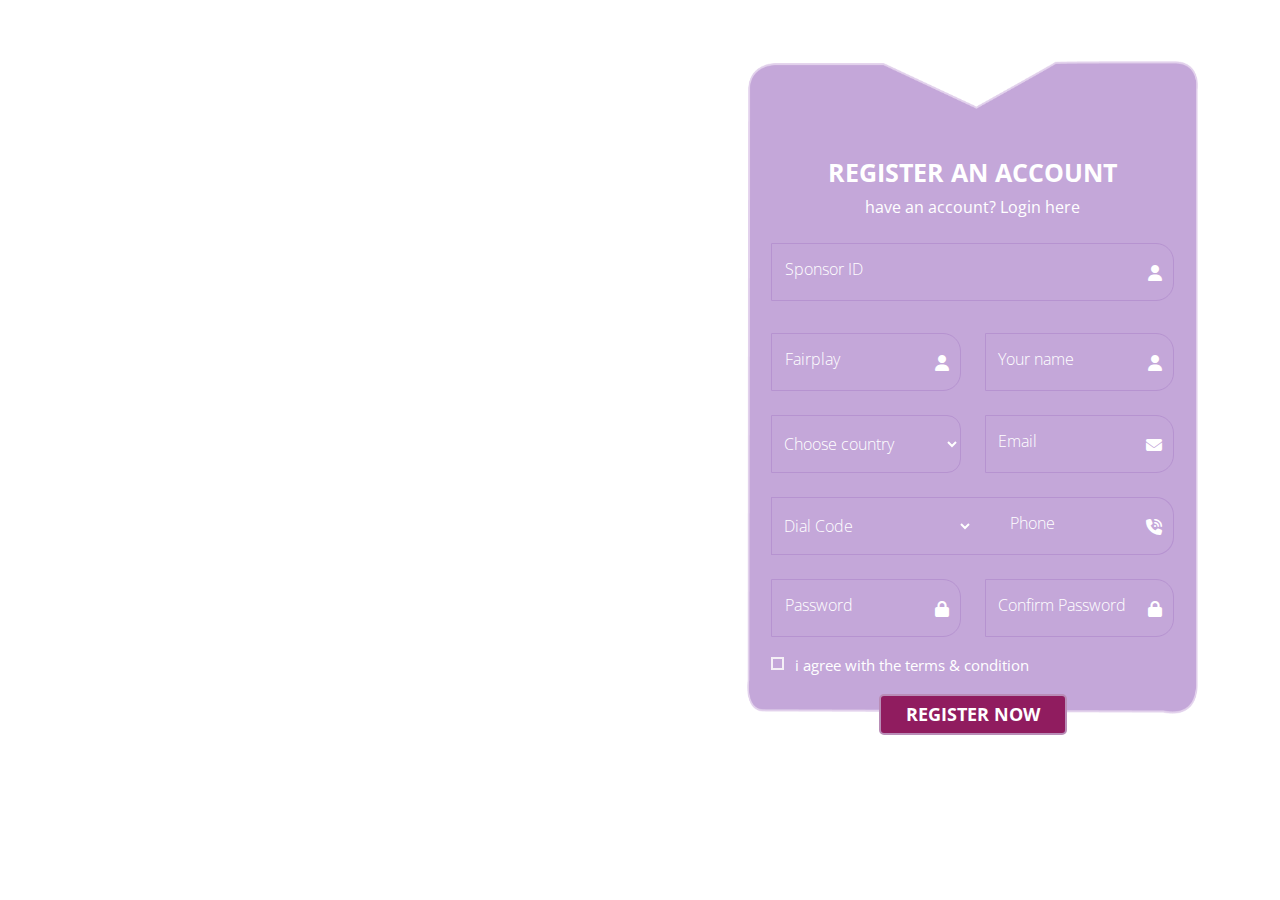
==== register.html @ d443bae4 "new files added" ====
<!DOCTYPE html>
<html lang="en">

<head>
    <meta charset="UTF-8">
    <meta name="viewport" content="width=device-width, initial-scale=1.0">
    <title>Login register</title>
    <link href="https://cdn.jsdelivr.net/npm/bootstrap@5.0.2/dist/css/bootstrap.min.css" rel="stylesheet">
    <link rel="stylesheet" href="css/login-1.css">
    <link rel="stylesheet" href="https://cdnjs.cloudflare.com/ajax/libs/font-awesome/6.5.1/css/all.min.css">
    <link rel="preconnect" href="https://fonts.googleapis.com">
    <link rel="preconnect" href="https://fonts.gstatic.com" crossorigin>
    <link href="https://fonts.googleapis.com/css2?family=Open+Sans:ital,wght@0,300..800;1,300..800&display=swap"
        rel="stylesheet">
    <link rel="icon" href="images/favicon-icon.png">

</head>

<body>
    <section class="bg-images">
        <div class="container">
            <div class="row justify-content-end">
                <div class="col-12 col-xl-5">
                    <div class="relative regtster-img">
                        <img src="images/bg-color.png">
                        <div class="back-color px-4 pt-5 pb-4 top-5-2 absolute">
                            <div class="login ">
                                <div class="text-center my-4">
                                    <h2 class="text-white account-11 pt-4">REGISTER AN ACCOUNT</h2>
                                    <span class="text-white">have an account? Login here</span>
                                </div>
                            </div>
                            <div class="form-floating mb-3  top-5">
                                <input type="name" class="form-control" id="floatingInput"
                                    placeholder="name@example.com">
                                <label for="floatingInput" class="text-white">Sponsor ID</label>
                                <div class="relative">
                                    <div class="icon">
                                        <i class="fa-solid fa-user"></i>
                                    </div>
                                </div>
                            </div>
                            <div class="row ">
                                <div class="col-6">
                                    <div class="form-floating mt-3">
                                        <input type="text" class="form-control" id="floatingPassword" placeholder="">
                                        <label for="floatingPassword" class="text-white">Fairplay</label>
                                        <div class="relative">
                                            <div class="icon">
                                                <i class="fa-solid fa-user"></i>
                                            </div>
                                        </div>
                                    </div>
                                </div>
                                <div class="col-6">
                                    <div class="form-floating mt-3">
                                        <input type="text" class="form-control" id="floatingPassword"
                                            placeholder="Name">
                                        <label for="floatingPassword" class="text-white">Your name</label>

                                        <div class="relative">
                                            <div class="icon">
                                                <i class="fa-solid fa-user"></i>
                                            </div>
                                        </div>
                                    </div>
                                </div>
                                <div class="col-6 ">
                                    <div class="form-floating mt-4 ">
                                        <select name="" id="select-1" class="py-3 pe-2 ps-2 select w-100">
                                            <option value="">Choose country</option>
                                            <option value="">Afghanistan - UTC+00:00</option>
                                            <option value="">Afghanistan - UTC+00:00</option>
                                            <option value="">Afghanistan - UTC+00:00</option>

                                        </select>
                                    </div>
                                </div>

                                <div class="col-6 ">
                                    <div class="form-floating mt-4">
                                        <input type="text" class="form-control" id="floatingPassword"
                                            placeholder="Password">
                                        <label for="floatingPassword" class="text-white">Email</label>

                                        <div class="relative">
                                            <div class="icon">
                                                <i class="fa-solid fa-envelope"></i>
                                            </div>
                                        </div>
                                    </div>
                                </div>


                                <div class="col-6 pe-0">
                                    <div class="mt-4">
                                        <select name="" id="select-1"
                                            class="py-3 boredr-none-1  ps-2 select w-100 rounded-0">
                                            <option value="">Dial Code</option>
                                            <option value="">1</option>
                                            <option value="">2</option>
                                            <option value="">3</option>
                                        </select>
                                    </div>
                                </div>

                                <div class="col-6 ps-0">
                                    <div class="form-floating mt-4">

                                        <input type="text" class="form-control boredr-none" id="floatingPassword"
                                            placeholder="Password">
                                        <label class="text-white ms-4">Phone</label>

                                        <div class="relative">
                                            <div class="icon">
                                                <i class="fa-solid fa-phone-volume"></i>
                                            </div>
                                        </div>
                                    </div>
                                </div>

                                <div class="col-6 ">
                                    <div class="form-floating mt-4">
                                        <input type="password" class="form-control" id="floatingPassword"
                                            placeholder="Password">
                                        <label for="floatingPassword" class="text-white">Password</label>
                                        <div class="relative">
                                            <div class="icon">
                                                <i class="fa-solid fa-lock"></i>
                                            </div>
                                        </div>
                                    </div>
                                </div>

                                <div class="col-6 ">
                                    <div class="form-floating mt-4">
                                        <input type="Confirm password" class="form-control" id="floatingPassword"
                                            placeholder="Password">
                                        <label for="floatingPassword" class="text-white">Confirm Password</label>

                                        <div class="relative">
                                            <div class="icon">
                                                <i class="fa-solid fa-lock"></i>
                                            </div>
                                        </div>
                                    </div>
                                </div>


                                <div class="col-12">
                                    <div class="form-check mt-3">
                                        <input class="form-check-input" type="checkbox" value="" id="flexCheckDefault">
                                        <label class="form-check-label" for="flexCheckDefault">
                                            <span class="text-white">i agree with the terms & condition</span>
                                        </label>
                                    </div>
                                </div>

                            </div>


                        </div>

                        <div class=" text-center position-relative mt-nm">
                            <a href="#" class="d-inline-block">REGISTER NOW</a>
                        </div>


                    </div>
                </div>


            </div>


        </div>
        </div>
        </div>




    </section>




    <script src="https://cdn.jsdelivr.net/npm/@popperjs/core@2.9.2/dist/umd/popper.min.js"></script>
    <script src="https://cdn.jsdelivr.net/npm/bootstrap@5.0.2/dist/js/bootstrap.min.js"></script>
</body>

</html>
---- css/login-1.css ----
* {
    padding: 0px;
    margin: 0px;
    box-sizing: border-box;
    font-family: "Open Sans", sans-serif;
}

.sec-jj {
    position: relative;
}

a {
    display: inline-block;
    text-decoration: none;
}

.boredr-none-1 {
    height: 58px !important;
    border-right: 0px !important;
}

.boredr-none {
    border-left: 0px !important;
}

.bg-images {
    background-image: url("../images/hu-3-20.jpg");
    padding: 61px 0px;
    background-size: cover;
    background-position: right;
}

.regtster-img {
    position: relative;
}

.regtster-img img {
    height: 653px !important;
    width: 100%;
}

.top-5-2 {
    position: absolute;
    top: 0;
}

.form-floating>.form-control:focus~label,
.form-floating>.form-control:not(:placeholder-shown)~label,
.form-floating>.form-select~label {
    opacity: 65 !important;
    transform: translateY(-28.5px) translateX(1.15rem);
    background-color: #551075;
    /* border-radius: 20px; */
}

.form-control {
    padding-top: 10px !important;
    padding-bottom: 0px;
    border: 1px solid #b693d0;
}

.form-floating input {
    border-top-left-radius: 0px !important;
    border-bottom-left-radius: 0px !important;
    border-top-right-radius: 18px;
    border-bottom-right-radius: 18px;
    background-color: transparent !important;
    color: #ddcfe3 !important;
}

.form-floating>label {
    height: 52%;
    padding: 0rem 0.8rem;
    top: 13px;
    font-weight: 100;
}

.form-control:focus {
    border: 1px solid #ddcfe3 !important;
    box-shadow: none;
    /* border-left: 0 !important; */
}

.icon {
    color: #fff;
}

.relative .icon:hover {
    color: #901c5f;
}

.relative .icon {
    border-radius: 41%;
    position: absolute !important;
    top: 10px !important;
    right: 5px;
    /* background: #510E65; */
    padding: 8px 7px;
    transition: all 0.3s;
}

.form-check-input:focus {
    box-shadow: none !important;
}

.form-check-input:checked {
    box-shadow: none !important;
}

.form-check-input[type="checkbox"] {
    border: 2px solid #f4eff6 !important;
    background-color: transparent;
    cursor: pointer;
    border-radius: 0 !important;
}

#select-1 option {
    background-color: #63179b !important;
    color: #ffffff !important;
    padding: 30px 0px !important;
}

.form-check-input {
    width: 13px;
    height: 13px;
}

.account-11 {
    font-weight: 700 !important;
    font-size: 25px;
}

.select {
    color: #fff;
    padding-right: 40px;
    border-top-right-radius: 14px;
    border-bottom-right-radius: 14px;
    background-color: transparent;
    border: 1px solid #b693d0;
    outline: none;
    font-weight: 100;
}

.form-check span {
    font-size: 15px;
}

a {
    text-align: center;
    background-color: #901c5f;
    padding: 5px 25px;
    font-weight: 700;
    font-size: 18px;
    border: 2px solid #b98db7;
    border-radius: 5px;
    color: #ffff !important;
}

.mt-nm {
    margin-top: -20px;
}

@media (max-width: 1200px) {
    .regtster-img::after {
        display: none;
    }

    .regtster-img::before {
        display: none;
    }
}

@media (max-width: 992px) {}

@media (max-width: 768px) {}

@media (max-width: 576px) {
    .form-floating>label {
        font-size: 12px;
    }

    .select {
        font-size: 12px;
        height: 49px;
    }

    .relative .icon {
        font-size: 14px;

        top: 4px !important;
    }

    .form-floating>.form-control {
        padding: 0px 0.75rem;
        height: 47px !important;
    }

    .boredr-none-1 {
        height: 47px !important;
    }

    .regtster-img img {
        height: 600px !important;
    }
}

@media (max-width: 355px) {
    .regtster-img img {
        height: 630px !important;
    }
}
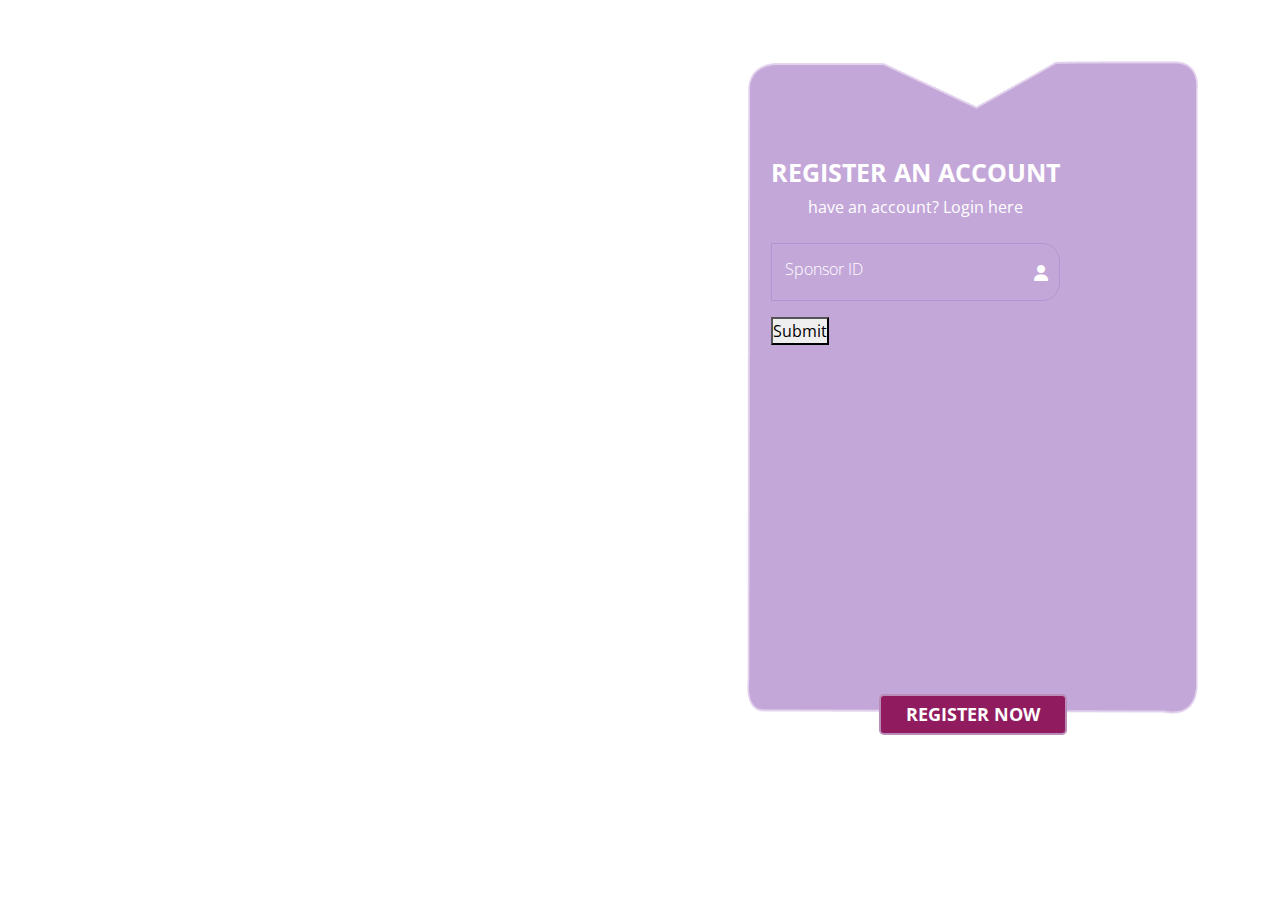
==== commit 78306d42: "new files add" ====
--- a/register.html
+++ b/register.html
@@ -24,142 +24,28 @@
                     <div class="relative regtster-img">
                         <img src="images/bg-color.png">
                         <div class="back-color px-4 pt-5 pb-4 top-5-2 absolute">
-                            <div class="login ">
-                                <div class="text-center my-4">
-                                    <h2 class="text-white account-11 pt-4">REGISTER AN ACCOUNT</h2>
-                                    <span class="text-white">have an account? Login here</span>
-                                </div>
-                            </div>
-                            <div class="form-floating mb-3  top-5">
-                                <input type="name" class="form-control" id="floatingInput"
-                                    placeholder="name@example.com">
-                                <label for="floatingInput" class="text-white">Sponsor ID</label>
-                                <div class="relative">
-                                    <div class="icon">
-                                        <i class="fa-solid fa-user"></i>
+                            <form id="registrationForm" method="POST">
+                                <div class="login">
+                                    <div class="text-center my-4">
+                                        <h2 class="text-white account-11 pt-4">REGISTER AN ACCOUNT</h2>
+                                        <span class="text-white">have an account? Login here</span>
                                     </div>
                                 </div>
-                            </div>
-                            <div class="row ">
-                                <div class="col-6">
-                                    <div class="form-floating mt-3">
-                                        <input type="text" class="form-control" id="floatingPassword" placeholder="">
-                                        <label for="floatingPassword" class="text-white">Fairplay</label>
-                                        <div class="relative">
-                                            <div class="icon">
-                                                <i class="fa-solid fa-user"></i>
-                                            </div>
+                                <div class="form-floating mb-3 top-5">
+                                    <input type="email" class="form-control" id="sponsorID" name="sponsorID"
+                                        placeholder="name@example.com">
+                                    <label for="sponsorID" class="text-white">Sponsor ID</label>
+                                    <div class="relative">
+                                        <div class="icon">
+                                            <i class="fa-solid fa-user"></i>
                                         </div>
                                     </div>
                                 </div>
-                                <div class="col-6">
-                                    <div class="form-floating mt-3">
-                                        <input type="text" class="form-control" id="floatingPassword"
-                                            placeholder="Name">
-                                        <label for="floatingPassword" class="text-white">Your name</label>
+                                <!-- Rest of the form fields with names -->
+                                <button type="submit">Submit</button>
+                            </form>
+                        </div>
 
-                                        <div class="relative">
-                                            <div class="icon">
-                                                <i class="fa-solid fa-user"></i>
-                                            </div>
-                                        </div>
-                                    </div>
-                                </div>
-                                <div class="col-6 ">
-                                    <div class="form-floating mt-4 ">
-                                        <select name="" id="select-1" class="py-3 pe-2 ps-2 select w-100">
-                                            <option value="">Choose country</option>
-                                            <option value="">Afghanistan - UTC+00:00</option>
-                                            <option value="">Afghanistan - UTC+00:00</option>
-                                            <option value="">Afghanistan - UTC+00:00</option>
-
-                                        </select>
-                                    </div>
-                                </div>
-
-                                <div class="col-6 ">
-                                    <div class="form-floating mt-4">
-                                        <input type="text" class="form-control" id="floatingPassword"
-                                            placeholder="Password">
-                                        <label for="floatingPassword" class="text-white">Email</label>
-
-                                        <div class="relative">
-                                            <div class="icon">
-                                                <i class="fa-solid fa-envelope"></i>
-                                            </div>
-                                        </div>
-                                    </div>
-                                </div>
-
-
-                                <div class="col-6 pe-0">
-                                    <div class="mt-4">
-                                        <select name="" id="select-1"
-                                            class="py-3 boredr-none-1  ps-2 select w-100 rounded-0">
-                                            <option value="">Dial Code</option>
-                                            <option value="">1</option>
-                                            <option value="">2</option>
-                                            <option value="">3</option>
-                                        </select>
-                                    </div>
-                                </div>
-
-                                <div class="col-6 ps-0">
-                                    <div class="form-floating mt-4">
-
-                                        <input type="text" class="form-control boredr-none" id="floatingPassword"
-                                            placeholder="Password">
-                                        <label class="text-white ms-4">Phone</label>
-
-                                        <div class="relative">
-                                            <div class="icon">
-                                                <i class="fa-solid fa-phone-volume"></i>
-                                            </div>
-                                        </div>
-                                    </div>
-                                </div>
-
-                                <div class="col-6 ">
-                                    <div class="form-floating mt-4">
-                                        <input type="password" class="form-control" id="floatingPassword"
-                                            placeholder="Password">
-                                        <label for="floatingPassword" class="text-white">Password</label>
-                                        <div class="relative">
-                                            <div class="icon">
-                                                <i class="fa-solid fa-lock"></i>
-                                            </div>
-                                        </div>
-                                    </div>
-                                </div>
-
-                                <div class="col-6 ">
-                                    <div class="form-floating mt-4">
-                                        <input type="Confirm password" class="form-control" id="floatingPassword"
-                                            placeholder="Password">
-                                        <label for="floatingPassword" class="text-white">Confirm Password</label>
-
-                                        <div class="relative">
-                                            <div class="icon">
-                                                <i class="fa-solid fa-lock"></i>
-                                            </div>
-                                        </div>
-                                    </div>
-                                </div>
-
-
-                                <div class="col-12">
-                                    <div class="form-check mt-3">
-                                        <input class="form-check-input" type="checkbox" value="" id="flexCheckDefault">
-                                        <label class="form-check-label" for="flexCheckDefault">
-                                            <span class="text-white">i agree with the terms & condition</span>
-                                        </label>
-                                    </div>
-                                </div>
-
-                            </div>
-
-
-                        </div>
 
                         <div class=" text-center position-relative mt-nm">
                             <a href="#" class="d-inline-block">REGISTER NOW</a>
@@ -187,6 +73,8 @@
 
     <script src="https://cdn.jsdelivr.net/npm/@popperjs/core@2.9.2/dist/umd/popper.min.js"></script>
     <script src="https://cdn.jsdelivr.net/npm/bootstrap@5.0.2/dist/js/bootstrap.min.js"></script>
+
+
 </body>
 
 </html>